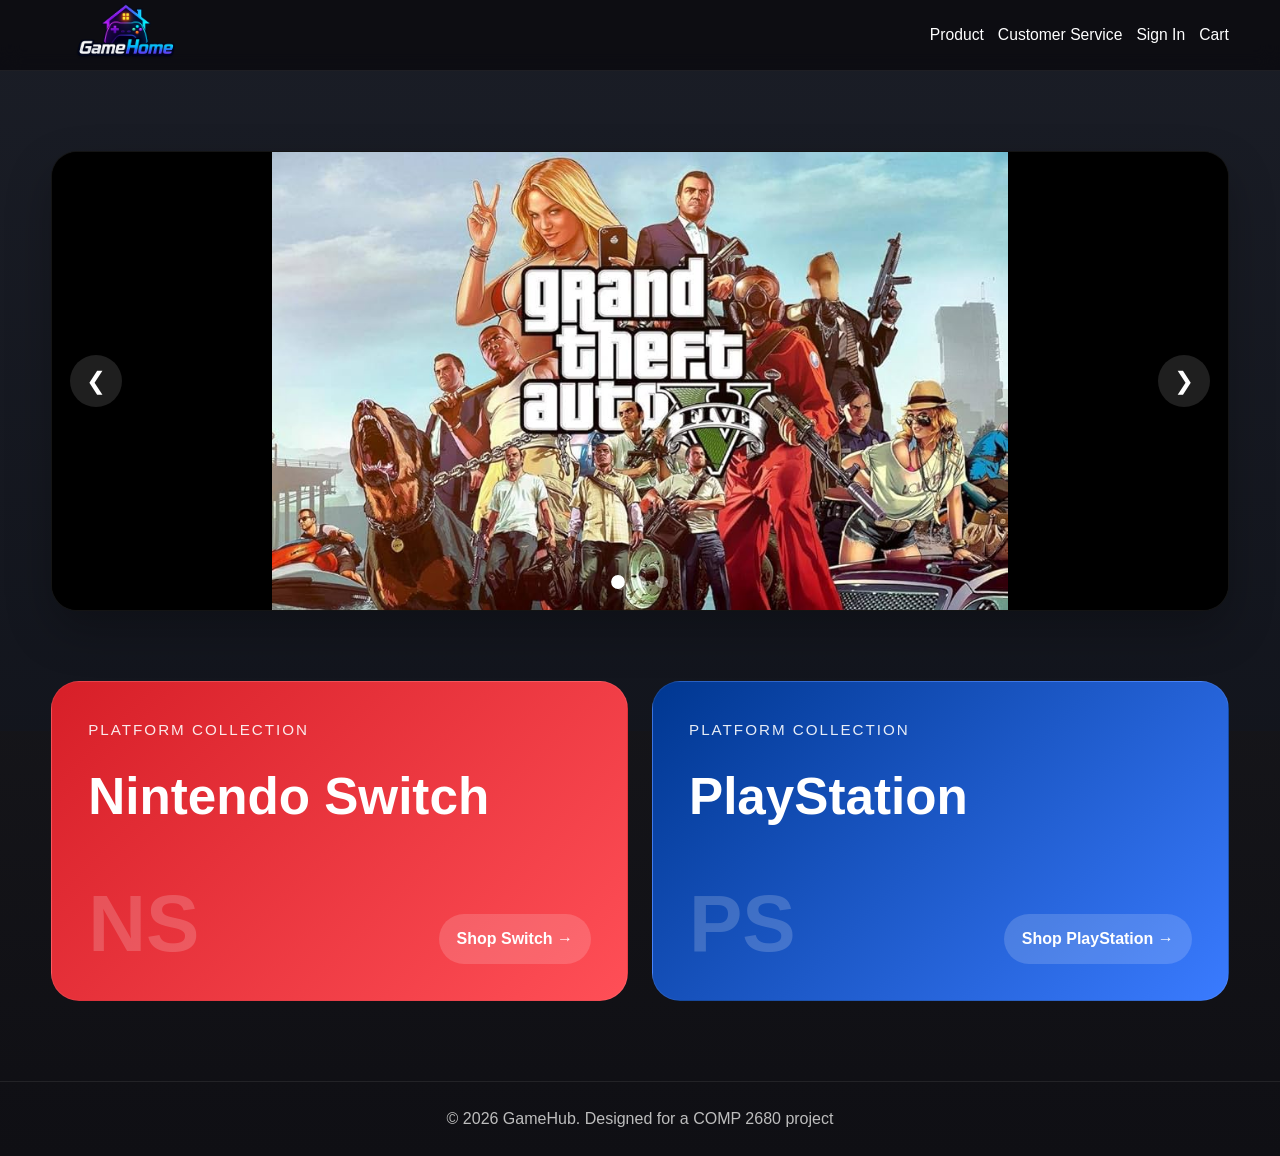
==== index.html @ a8d37136 "index page finished First version" ====
<!DOCTYPE html>
<html lang="en">
<head>
  <meta charset="UTF-8" />
  <meta name="viewport" content="width=device-width, initial-scale=1.0" />
  <title>GameHome</title>
<link rel="stylesheet" href="style.css">
</head>
<body>
  <header>
    <nav class="navbar">
      <a href="index.html" class="logo">
        <img src="logo.png" alt="GameHome">
      </a>
      <ul class="nav-links">
        <li><a href="#">Product</a></li>
        <li><a href="#">Customer Service</a></li>
        <li><a href="#">Sign In</a></li>
        <li><a href="#">Cart</a></li>
      </ul>
    </nav>
  </header>

  <main>
    <section class="hero" id="home">
      <div class="hero-content">
        <div class="banner-slider">
  <button class="banner-arrow left" onclick="prevSlide()">&#10094;</button>

  <div class="banner-track">
    <div class="banner-slide active">
      <img src="gta.jpg" alt="Promotion banner 1">
    </div>

    <div class="banner-slide">
      <img src="re9.avif" alt="Promotion banner 2">
    </div>

    <div class="banner-slide">
      <img src="ark.jpg" alt="Promotion banner 3">
    </div>
  </div>

  <button class="banner-arrow right" onclick="nextSlide()">&#10095;</button>

          <div class="banner-dots">
            <button class="dot active" onclick="showSlide(0)"></button>
            <button class="dot" onclick="showSlide(1)"></button>
            <button class="dot" onclick="showSlide(2)"></button>
          </div>
        </div>
      </div>
    </section>

    <section class="platform-section" id="platforms">
      <div class="platform-wrapper">
        <a href="products.html?platform=ns" class="platform-card ns">
          <div class="platform-top">
            <div class="platform-label">Platform Collection</div>
            <h2>Nintendo Switch</h2>
            <p>
          
            </p>
          </div>
          <div class="platform-bottom">
            <div class="platform-icon">NS</div>
            <span class="platform-link">Shop Switch →</span>
          </div>
        </a>

        <a href="products.html?platform=ps" class="platform-card ps">
          <div class="platform-top">
            <div class="platform-label">Platform Collection</div>
            <h2>PlayStation</h2>
            <p>
            
            </p>
          </div>
          <div class="platform-bottom">
            <div class="platform-icon">PS</div>
            <span class="platform-link">Shop PlayStation →</span>
          </div>
        </a>
      </div>
    </section>

    
  </main>

  <footer>
    <p>© 2026 GameHub. Designed for a COMP 2680 project</p>
  </footer>
  <script>
    const slides = document.querySelectorAll('.banner-slide');
    const dots = document.querySelectorAll('.dot');
    let currentSlide = 0;
    let autoSlide;

    function showSlide(index) {
      if (index < 0) {
        currentSlide = slides.length - 1;
      } else if (index >= slides.length) {
        currentSlide = 0;
      } else {
        currentSlide = index;
      }

      slides.forEach((slide, i) => {
        slide.classList.toggle('active', i === currentSlide);
      });

      dots.forEach((dot, i) => {
        dot.classList.toggle('active', i === currentSlide);
      });
    }

    function nextSlide() {
      showSlide(currentSlide + 1);
      resetAutoSlide();
    }

    function prevSlide() {
      showSlide(currentSlide - 1);
      resetAutoSlide();
    }

    function startAutoSlide() {
      autoSlide = setInterval(() => {
        showSlide(currentSlide + 1);
      }, 3000);
    }

    function resetAutoSlide() {
      clearInterval(autoSlide);
      startAutoSlide();
    }

    dots.forEach((dot, index) => {
      dot.addEventListener('click', () => {
        showSlide(index);
        resetAutoSlide();
      });
    });

    showSlide(0);
    startAutoSlide();
  </script>
</body>
</html>
---- style.css ----
* {
      margin: 0;
      padding: 0;
      box-sizing: border-box;
    }

    body {
        font-family: Arial, Helvetica, sans-serif;
        background: linear-gradient(to bottom, #2a2a2e 0%, #18181c 40%, #0f0f14 100%);
        min-height: 100vh;
        color: white;
        line-height: 1.6;
    }

    a {
      text-decoration: none;
      color: white;
    }

    img {
      max-width: 100%;
      display: block;
    }

    header {
      position: sticky;
      top: 0;
      z-index: 1000;
      background: rgba(10, 10, 15, 0.88);
      backdrop-filter: blur(10px);
      border-bottom: 1px solid rgba(255, 255, 255, 0.08);
    }

    .navbar {
      width: min(1200px, 92%);
      margin: 0 auto;
      display: flex;
      justify-content: space-between;
      align-items: center;
      padding: 10px 0;
      height: 70px;
      overflow: visible;
    }

    .logo img {
        height: 100px;
        width: auto;
        display: block;
    }

    .nav-links {
      display: flex;
      gap: 24px;
      list-style: none;
    }

    .nav-links a {
      transition: 0.3s;
      font-size: 0.98rem;
    }

    .nav-links a:hover {
      color: #66b3ff;
    }
    

    .hero {
      position: relative;
      min-height: 72vh;
      display: flex;
      align-items: center;
      justify-content: center;
      overflow: hidden;
      background: #151821;
      padding: 40px 0 90px;
    }

    .hero video {
      display: none;
    }

    .hero::after {
      content: "";
      position: absolute;
      inset: 0;
      background: linear-gradient(to bottom, rgba(255,255,255,0.02), rgba(0,0,0,0.12));
    }

    .hero-content {
      position: relative;
      z-index: 2;
      width: min(1200px, 92%);
      display: block;
    }

    .hero-text h1 {
      font-size: clamp(2rem, 4vw, 3.4rem);
      margin-bottom: 14px;
      line-height: 1.1;
    }

    .hero-text p {
      max-width: 680px;
      color: #e4e4e4;
      font-size: 1rem;
      margin-bottom: 24px;
    }

    .hero-buttons {
      display: none;
    }

    .btn {
      padding: 14px 24px;
      border-radius: 999px;
      font-weight: bold;
      transition: 0.3s ease;
      display: inline-block;
    }

    .btn-primary {
      background: #ff3b3b;
    }

    .btn-primary:hover {
      background: #ff5f5f;
      transform: translateY(-2px);
    }

    .btn-secondary {
      border: 1px solid rgba(255,255,255,0.35);
      background: rgba(255,255,255,0.08);
    }

    .btn-secondary:hover {
      background: rgba(255,255,255,0.16);
      transform: translateY(-2px);
    }

    .banner-slider {
    position: relative;
    border-radius: 26px;
    overflow: hidden;
    height: 460px;
    background: #000;
    border: 1px solid rgba(255,255,255,0.08);
    box-shadow: 0 20px 45px rgba(0,0,0,0.25);
    }

    .banner-track {
    position: relative;
    width: 100%;
    height: 100%;
    }

    .banner-slide {
    display: none;
    width: 100%;
    height: 460px;
    }

    .banner-slide.active {
    display: block;
    }

    .banner-slide img {
    width: 100%;
    height: 100%;
    object-fit: contain;
    display: block;
    background: #000;    
    }

    .banner-arrow {
      position: absolute;
      top: 50%;
      transform: translateY(-50%);
      width: 52px;
      height: 52px;
      border: none;
      border-radius: 50%;
      background: rgba(255,255,255,0.12);
      color: white;
      font-size: 1.5rem;
      cursor: pointer;
      transition: 0.3s ease;
      z-index: 3;
    }

    .banner-arrow:hover {
      background: rgba(255,255,255,0.24);
    }

    .banner-arrow.left {
      left: 18px;
    }

    .banner-arrow.right {
      right: 18px;
    }

    .banner-dots {
      position: absolute;
      bottom: 22px;
      left: 50%;
      transform: translateX(-50%);
      display: flex;
      gap: 10px;
      z-index: 3;
    }

    .dot {
      width: 12px;
      height: 12px;
      border-radius: 50%;
      border: none;
      background: rgba(255,255,255,0.35);
      cursor: pointer;
      transition: 0.3s ease;
    }

    .dot.active {
      background: white;
      transform: scale(1.15);
    }

    .platform-section {
      position: relative;
      z-index: 5;
      margin-top: -80px;
      padding: 0 0 80px;
    }

    .platform-wrapper {
      width: min(1200px, 92%);
      margin: 0 auto;
      display: grid;
      grid-template-columns: repeat(2, 1fr);
      gap: 24px;
    }

    .platform-card {
      min-height: 320px;
      border-radius: 28px;
      padding: 36px;
      display: flex;
      flex-direction: column;
      justify-content: space-between;
      position: relative;
      overflow: hidden;
      transition: transform 0.35s ease, box-shadow 0.35s ease, filter 0.35s ease;
      border: 1px solid rgba(255,255,255,0.08);
    }

    .platform-card::before {
      content: "";
      position: absolute;
      inset: 0;
      opacity: 0;
      transition: 0.35s ease;
    }

    .platform-card:hover {
      transform: translateY(-8px) scale(1.01);
      box-shadow: 0 20px 50px rgba(0,0,0,0.35);
      filter: brightness(1.08);
    }

    .platform-card:hover::before {
      opacity: 1;
    }

    .ns {
      background: linear-gradient(135deg, #d71f28, #ff4f57);
    }

    .ns::before {
      background: radial-gradient(circle at center, rgba(255,255,255,0.25), transparent 60%);
    }

    .ps {
      background: linear-gradient(135deg, #003791, #3a7bff);
    }

    .ps::before {
      background: radial-gradient(circle at center, rgba(255,255,255,0.22), transparent 60%);
    }

    .platform-top {
      position: relative;
      z-index: 2;
    }

    .platform-label {
      font-size: 0.95rem;
      text-transform: uppercase;
      letter-spacing: 2px;
      opacity: 0.9;
      margin-bottom: 14px;
    }

    .platform-card h2 {
      font-size: clamp(2rem, 4vw, 3.3rem);
      margin-bottom: 12px;
    }

    .platform-card p {
      max-width: 440px;
      font-size: 1rem;
      color: rgba(255,255,255,0.92);
    }

    .platform-bottom {
      position: relative;
      z-index: 2;
      display: flex;
      justify-content: space-between;
      align-items: end;
      margin-top: 30px;
    }

    .platform-icon {
      font-size: 5rem;
      font-weight: bold;
      opacity: 0.18;
      line-height: 1;
    }

    .platform-link {
      background: rgba(255,255,255,0.16);
      padding: 12px 18px;
      border-radius: 999px;
      font-weight: bold;
      transition: 0.3s;
    }

    .platform-link:hover {
      background: rgba(255,255,255,0.28);
    }

    footer {
      border-top: 1px solid rgba(255,255,255,0.08);
      padding: 24px 0;
      text-align: center;
      color: #bdbdbd;
      background: transparent;
    }

    @media (max-width: 980px) {
      .platform-wrapper {
        grid-template-columns: 1fr;
      }

      .hero {
        min-height: auto;
        padding: 40px 0 110px;
      }

      .platform-section {
        margin-top: -50px;
      }

      .nav-links {
        gap: 14px;
        font-size: 0.92rem;
      }

      .banner-slider {
        min-height: 360px;
      }

    }

      .hero {
        min-height: auto;
        padding: 80px 0 120px;
      }

      .platform-section {
        margin-top: -50px;
      }

      .nav-links {
        gap: 14px;
        font-size: 0.92rem;
      }
    

    @media (max-width: 640px) {
      .navbar {
        flex-direction: column;
        gap: 14px;
      }

      .nav-links {
        flex-wrap: wrap;
        justify-content: center;
      }

      .hero-text h1 {
        font-size: 2.2rem;
      }

      .platform-card {
        min-height: 260px;
        padding: 24px;
      }

      .platform-icon {
        font-size: 3.4rem;
      }
    }
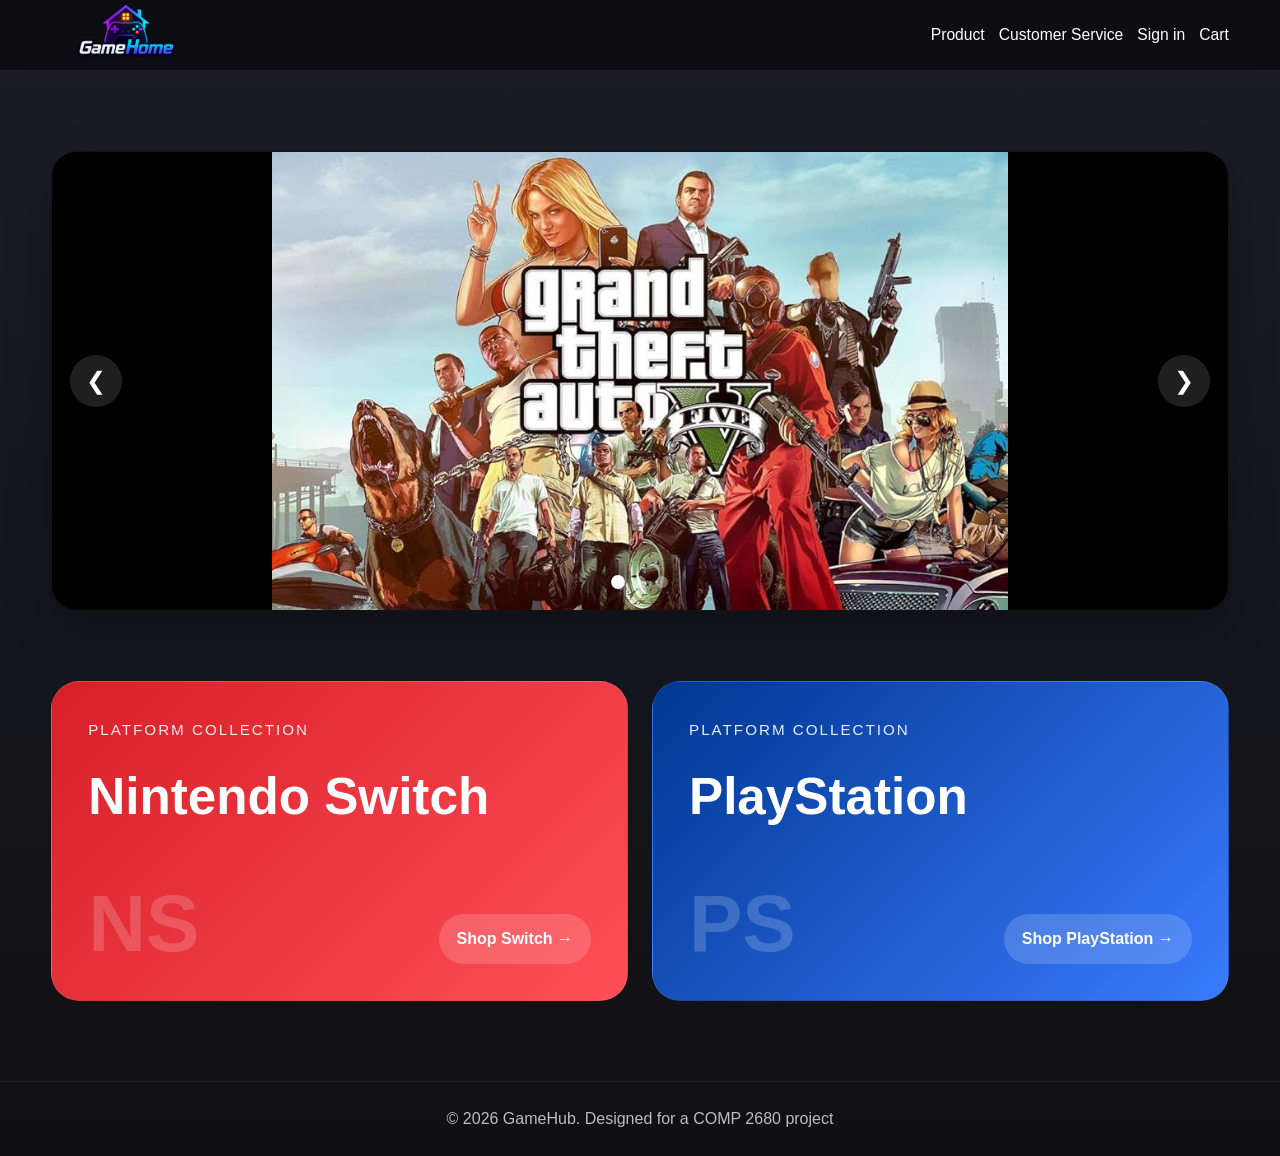
==== commit 569f101b: "Sign in modal done and moved Javascript code to external" ====
--- a/index.html
+++ b/index.html
@@ -13,10 +13,10 @@
         <img src="logo.png" alt="GameHome">
       </a>
       <ul class="nav-links">
-        <li><a href="#">Product</a></li>
-        <li><a href="#">Customer Service</a></li>
-        <li><a href="#">Sign In</a></li>
-        <li><a href="#">Cart</a></li>
+        <li><a href="products.html">Product</a></li>
+        <li><a href="contact.html">Customer Service</a></li>
+        <li><a href="#" title="Sign In" onclick="openModal()">Sign in</a></li>
+        <li><a href="cart.html">Cart</a></li>
       </ul>
     </nav>
   </header>
@@ -90,60 +90,29 @@
   <footer>
     <p>© 2026 GameHub. Designed for a COMP 2680 project</p>
   </footer>
-  <script>
-    const slides = document.querySelectorAll('.banner-slide');
-    const dots = document.querySelectorAll('.dot');
-    let currentSlide = 0;
-    let autoSlide;
+  <div class="modal-overlay" id="modalOverlay" onclick="closeModal()">
+  <div class="modal" onclick="event.stopPropagation()">
+    <button class="modal-close" onclick="closeModal()">✕</button>
+    <h2>Sign In</h2>
+    <p class="modal-sub">Welcome back to GameHome</p>
 
-    function showSlide(index) {
-      if (index < 0) {
-        currentSlide = slides.length - 1;
-      } else if (index >= slides.length) {
-        currentSlide = 0;
-      } else {
-        currentSlide = index;
-      }
+  <div class="input-group">
+    <label>Email</label>
+    <input type="email" id="emailInput" placeholder="Enter your email">
+    <span class="error-msg" id="emailError">Please enter a valid email</span>
+  </div>
 
-      slides.forEach((slide, i) => {
-        slide.classList.toggle('active', i === currentSlide);
-      });
+  <div class="input-group">
+    <label>Password</label>
+    <input type="password" id="passwordInput" placeholder="Enter your password">
+    <span class="error-msg" id="passwordError">Please enter your password</span>
+  </div>
 
-      dots.forEach((dot, i) => {
-        dot.classList.toggle('active', i === currentSlide);
-      });
-    }
-
-    function nextSlide() {
-      showSlide(currentSlide + 1);
-      resetAutoSlide();
-    }
-
-    function prevSlide() {
-      showSlide(currentSlide - 1);
-      resetAutoSlide();
-    }
-
-    function startAutoSlide() {
-      autoSlide = setInterval(() => {
-        showSlide(currentSlide + 1);
-      }, 3000);
-    }
-
-    function resetAutoSlide() {
-      clearInterval(autoSlide);
-      startAutoSlide();
-    }
-
-    dots.forEach((dot, index) => {
-      dot.addEventListener('click', () => {
-        showSlide(index);
-        resetAutoSlide();
-      });
-    });
-
-    showSlide(0);
-    startAutoSlide();
-  </script>
+  <button class="modal-btn" onclick="handleSignIn()">Sign In</button>
+    <p class="modal-footer">Don't have an account? <a href="#">Register</a></p>
+  </div>
+  </div>
+    <div id="modal-container"></div>
+    <script src="script.js"></script>
 </body>
 </html>
--- a/style.css
+++ b/style.css
@@ -1,3 +1,4 @@
+/* Index Page  */
 * {
       margin: 0;
       padding: 0;
@@ -409,4 +410,483 @@
       .platform-icon {
         font-size: 3.4rem;
       }
-    }+    }
+
+
+/* Contact Page  */
+
+.page-banner {
+  padding: 60px 0 30px;
+}
+
+.page-banner-content {
+  width: 92%;
+  max-width: 1200px;
+  margin: 0 auto;
+  background: rgba(255, 255, 255, 0.08);
+  border: 1px solid rgba(255, 255, 255, 0.08);
+  border-radius: 22px;
+  padding: 35px;
+  box-shadow: 0 15px 30px rgba(0, 0, 0, 0.25);
+}
+
+.page-banner h1 {
+  font-size: 2.2rem;
+  margin-bottom: 10px;
+}
+
+.page-banner p {
+  color: #e8e8e8;
+  max-width: 700px;
+}
+
+.contact-section {
+  padding: 20px 0 60px;
+}
+
+.contact-wrapper {
+  width: 92%;
+  max-width: 1200px;
+  margin: 0 auto;
+}
+
+.form-card,
+.contact-support-box,
+.contact-links-box {
+  background: rgba(255, 255, 255, 0.07);
+  border: 1px solid rgba(255, 255, 255, 0.08);
+  border-radius: 24px;
+  padding: 30px;
+  box-shadow: 0 18px 35px rgba(0, 0, 0, 0.28);
+  margin-bottom: 24px;
+}
+
+.form-card h2,
+.contact-support-box h2 {
+  margin-bottom: 10px;
+}
+
+.form-note {
+  color: #ddd;
+  margin-bottom: 20px;
+}
+
+fieldset {
+  border: 1px solid rgba(255, 255, 255, 0.18);
+  border-radius: 16px;
+  padding: 18px;
+  margin-bottom: 20px;
+}
+
+legend {
+  padding: 0 8px;
+  font-weight: bold;
+  color: #ffd54f;
+}
+
+.form-row {
+  margin-bottom: 18px;
+}
+
+.form-row label,
+.group-title {
+  display: block;
+  margin-bottom: 8px;
+  font-weight: bold;
+}
+
+input[type="text"],
+input[type="number"],
+input[type="email"],
+input[type="tel"],
+input[type="date"],
+select,
+textarea {
+  width: 100%;
+  padding: 12px;
+  border: 2px solid #ccc;
+  border-radius: 10px;
+  background-color: #ffffff;
+  color: #222;
+}
+
+input::placeholder,
+textarea::placeholder {
+  color: #888;
+  font-style: italic;
+}
+
+input:focus,
+select:focus,
+textarea:focus {
+  background-color: #fff3a6;
+  border-color: #66b3ff;
+  outline: none;
+}
+
+input:focus:valid,
+select:focus:valid,
+textarea:focus:valid {
+  background-color: rgb(220, 255, 220);
+}
+
+input:focus:invalid,
+select:focus:invalid,
+textarea:focus:invalid {
+  background-color: rgb(255, 232, 233);
+}
+
+.radio-group label,
+.checkbox-row label {
+  display: block;
+  margin-bottom: 10px;
+}
+
+.radio-group input,
+.checkbox-row input {
+  margin-right: 8px;
+}
+
+.button-row {
+  margin-top: 20px;
+}
+
+.button-row input[type="submit"],
+.button-row input[type="reset"] {
+  border: none;
+  border-radius: 999px;
+  padding: 12px 20px;
+  margin-right: 12px;
+  font-weight: bold;
+  cursor: pointer;
+  transition: 0.3s ease;
+}
+
+.button-row input[type="submit"] {
+  background: #ff3b3b;
+  color: white;
+}
+
+.button-row input[type="submit"]:hover {
+  background: #ff5d5d;
+}
+
+.button-row input[type="reset"] {
+  background: #d6d6d6;
+  color: #222;
+}
+
+.success-message {
+  display: none;
+  margin-top: 15px;
+  padding: 12px;
+  border-radius: 10px;
+  background: rgba(90, 200, 120, 0.25);
+  border: 1px solid rgba(90, 200, 120, 0.5);
+  color: #d8ffd8;
+}
+
+.contact-support-box p {
+  margin-bottom: 14px;
+}
+
+.contact-links-box {
+  overflow: hidden;
+}
+
+.contact-links-column {
+  float: left;
+  width: 48%;
+}
+
+.contact-links-column:last-child {
+  float: right;
+}
+
+.contact-links-column h3 {
+  margin-bottom: 15px;
+  color: #ffffff;
+}
+
+.contact-links-column a {
+  display: block;
+  margin-bottom: 12px;
+  color: #bdbdbd;
+  transition: 0.3s ease;
+}
+
+.contact-links-column a:hover {
+  color: #66b3ff;
+}
+
+.contact-links-box::after {
+  content: "";
+  display: table;
+  clear: both;
+}
+
+.shipping-section {
+  padding: 20px 0 60px;
+}
+
+.shipping-container {
+  width: 92%;
+  max-width: 1200px;
+  margin: 0 auto;
+}
+
+.shipping-card,
+.shipping-support,
+.shipping-links-box {
+  background: rgba(255, 255, 255, 0.07);
+  border: 1px solid rgba(255, 255, 255, 0.08);
+  border-radius: 24px;
+  padding: 30px;
+  box-shadow: 0 18px 35px rgba(0, 0, 0, 0.28);
+  margin-bottom: 24px;
+}
+
+.shipping-card h2,
+.shipping-support h2 {
+  margin-bottom: 18px;
+}
+
+.shipping-table {
+  width: 100%;
+  border-collapse: collapse;
+  text-align: left;
+}
+
+.shipping-table th,
+.shipping-table td {
+  border: 1px solid rgba(255, 255, 255, 0.18);
+  padding: 14px;
+}
+
+.shipping-table th {
+  background-color: rgba(58, 123, 255, 0.35);
+}
+
+.shipping-table td {
+  background-color: rgba(255, 255, 255, 0.04);
+}
+
+.shipping-support p {
+  margin-bottom: 14px;
+}
+
+.shipping-links-box {
+  overflow: hidden;
+}
+
+.shipping-links-column {
+  float: left;
+  width: 48%;
+}
+
+.shipping-links-column:last-child {
+  float: right;
+}
+
+.shipping-links-column h3 {
+  margin-bottom: 15px;
+  color: #ffffff;
+}
+
+.shipping-links-column a {
+  display: block;
+  margin-bottom: 12px;
+  color: #bdbdbd;
+  transition: 0.3s ease;
+}
+
+.shipping-links-column a:hover {
+  color: #66b3ff;
+}
+
+.shipping-links-box::after {
+  content: "";
+  display: table;
+  clear: both;
+}
+
+@media (max-width: 900px) {
+  .form-card,
+  .contact-support-box,
+  .contact-links-box,
+  .shipping-card,
+  .shipping-support,
+  .shipping-links-box {
+    padding: 20px;
+  }
+}
+
+@media (max-width: 700px) {
+  .contact-links-column,
+  .shipping-links-column {
+    float: none;
+    width: 100%;
+    margin-bottom: 20px;
+  }
+
+  .contact-links-column:last-child,
+  .shipping-links-column:last-child {
+    float: none;
+  }
+
+  .button-row input[type="submit"],
+  .button-row input[type="reset"] {
+    display: block;
+    width: 100%;
+    margin-bottom: 10px;
+  }
+
+  .shipping-table th,
+  .shipping-table td {
+    padding: 10px;
+    font-size: 0.95rem;
+  }
+}
+.shipping-link a {
+  color: #66b3ff;
+  font-weight: bold;
+}
+
+.shipping-link a:hover {
+  color: #ffffff;
+  text-decoration: underline;
+}
+
+/*modal*/
+.modal-overlay {
+  display: none;
+  position: fixed;
+  inset: 0;
+  background: rgba(0,0,0,0.6);
+  backdrop-filter: blur(4px);
+  z-index: 9999;
+  align-items: center;
+  justify-content: center;
+}
+
+.modal-overlay.active {
+  display: flex;
+}
+
+.modal {
+  background: #1e1e28;
+  border: 1px solid rgba(255,255,255,0.1);
+  border-radius: 20px;
+  padding: 40px;
+  width: min(420px, 90vw);
+  position: relative;
+  animation: popIn 0.25s ease;
+}
+
+@keyframes popIn {
+  from { transform: scale(0.9); opacity: 0; }
+  to   { transform: scale(1);   opacity: 1; }
+}
+
+.modal-close {
+  position: absolute;
+  top: 16px;
+  right: 16px;
+  background: none;
+  border: none;
+  color: rgba(255,255,255,0.5);
+  font-size: 1.1rem;
+  cursor: pointer;
+  transition: color 0.2s;
+}
+
+.modal-close:hover {
+  color: white;
+}
+
+.modal h2 {
+  font-size: 1.6rem;
+  margin-bottom: 6px;
+}
+
+.modal-sub {
+  color: rgba(255,255,255,0.5);
+  font-size: 0.9rem;
+  margin-bottom: 28px;
+}
+
+.input-group {
+  margin-bottom: 18px;
+}
+
+.input-group label {
+  display: block;
+  font-size: 0.88rem;
+  color: rgba(255,255,255,0.7);
+  margin-bottom: 8px;
+}
+
+.input-group input {
+  width: 100%;
+  padding: 12px 16px;
+  border-radius: 10px;
+  border: 1px solid rgba(255,255,255,0.12);
+  background: rgba(255,255,255,0.85);
+  color: black;
+  font-size: 0.95rem;
+  outline: none;
+  transition: border 0.2s;
+}
+
+.input-group input:focus {
+  border-color: #66b3ff;
+}
+
+.modal-btn {
+  width: 100%;
+  padding: 13px;
+  border-radius: 10px;
+  border: none;
+  background: #66b3ff;
+  color: #0f0f14;
+  font-size: 1rem;
+  font-weight: bold;
+  cursor: pointer;
+  margin-top: 8px;
+  transition: background 0.2s, transform 0.2s;
+}
+
+.modal-btn:hover {
+  background: #88c8ff;
+  transform: translateY(-2px);
+}
+
+.modal-footer {
+  text-align: center;
+  margin-top: 20px;
+  font-size: 0.88rem;
+  color: rgba(255,255,255,0.5);
+}
+
+.modal-footer a {
+  color: #66b3ff;
+}
+
+.modal-footer a:hover {
+  text-decoration: underline;
+}
+
+.error-msg {
+  display: none;
+  color: #ff6b6b;
+  font-size: 0.82rem;
+  margin-top: 6px;
+}
+
+.error-msg.show {
+  display: block;
+}
+
+.input-group input.invalid {
+  border-color: #ff6b6b;
+}
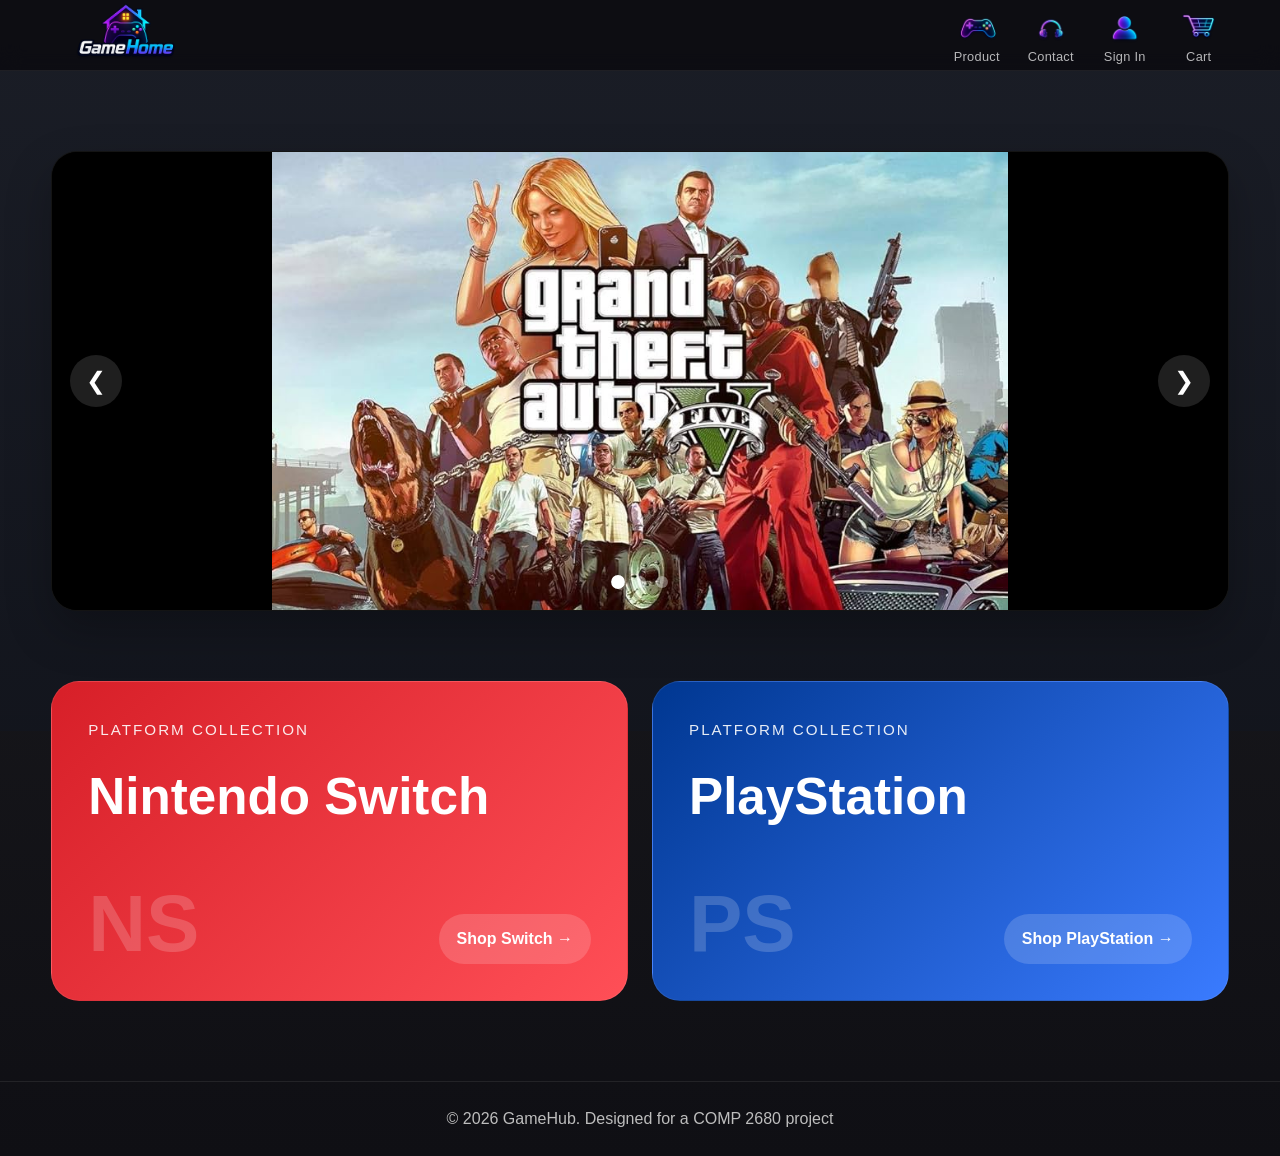
==== commit dab4fc06: "Added nav link style and cart" ====
--- a/index.html
+++ b/index.html
@@ -13,11 +13,31 @@
         <img src="logo.png" alt="GameHome">
       </a>
       <ul class="nav-links">
-        <li><a href="products.html">Product</a></li>
-        <li><a href="contact.html">Customer Service</a></li>
-        <li><a href="#" title="Sign In" onclick="openModal()">Sign in</a></li>
-        <li><a href="cart.html">Cart</a></li>
-      </ul>
+      <li>
+        <a href="products.html" title="Product">
+          <img src="product.png" alt="Product" width="60" height="60">
+          <span>Product</span>
+        </a>
+      </li>
+      <li>
+        <a href="contact.html" title="Customer Service">
+          <img src="contact.png" alt="Customer Service" width="60" height="60">
+          <span>Contact</span>
+        </a>
+      </li>
+      <li>
+        <a href="#" title="Sign In" onclick="openModal()">
+          <img src="sign.png" alt="Sign In" width="60" height="60">
+          <span>Sign In</span>
+        </a>
+      </li>
+      <li>
+        <a href="#" title="Cart" onclick="openCart()">
+          <img src="cart.png" alt="Cart" width="60" height="60">
+          <span>Cart</span>
+        </a>
+      </li>
+    </ul>
     </nav>
   </header>
 
@@ -90,6 +110,7 @@
   <footer>
     <p>© 2026 GameHub. Designed for a COMP 2680 project</p>
   </footer>
+  <!--Sign in modal-->
   <div class="modal-overlay" id="modalOverlay" onclick="closeModal()">
   <div class="modal" onclick="event.stopPropagation()">
     <button class="modal-close" onclick="closeModal()">✕</button>
@@ -113,6 +134,34 @@
   </div>
   </div>
     <div id="modal-container"></div>
-    <script src="script.js"></script>
+    
+    
+  <!-- cart -->
+  <div class="cart-overlay" id="cartOverlay" onclick="closeCart()"></div>
+
+
+  <div class="cart-drawer" id="cartDrawer">
+    <div class="cart-header">
+      <h2>Your Cart</h2>
+      <button class="cart-close" onclick="closeCart()">✕</button>
+    </div>
+
+    <div class="cart-items" id="cartItems">
+
+      <div class="cart-empty" id="cartEmpty">
+        <p>🛒</p>
+        <p>Your cart is empty</p>
+      </div>
+    </div>
+
+    <div class="cart-footer">
+      <div class="cart-total">
+        <span>Total</span>
+        <span id="cartTotal">$0.00</span>
+      </div>
+      <button class="cart-checkout-btn">Checkout</button>
+    </div>
+  </div>
+<script src="script.js"></script>
 </body>
 </html>
--- a/style.css
+++ b/style.css
@@ -51,17 +51,38 @@
 
     .nav-links {
       display: flex;
-      gap: 24px;
+      gap: 8px;
       list-style: none;
     }
 
     .nav-links a {
-      transition: 0.3s;
-      font-size: 0.98rem;
+      display: flex;
+      flex-direction: column;
+      align-items: center;
+      gap: 0px;
+      padding: 0px 0px;
+      border-radius: 12px;
+      outline: none;
+      background: none;
+      border: none;
+      color: rgba(255,255,255,0.7);
+      transition: transform 0.25s ease, box-shadow 0.25s ease, color 0.25s ease;
+    }
+
+    .nav-links a span {
+      font-size: 0.80rem;
+      letter-spacing: 0.3px;
+      margin-top: -15px;
     }
 
     .nav-links a:hover {
+      transform: translateY(-6px);
+      box-shadow: 0 12px 28px rgba(0,0,0,0.5);
       color: #66b3ff;
+    }
+
+    .nav-links a:focus {
+      outline: none;
     }
     
 
@@ -889,4 +910,221 @@
 
 .input-group input.invalid {
   border-color: #ff6b6b;
+}
+
+/* catalog page */
+.catalog {
+  width: 90%;
+  margin: auto;
+  font-family: Arial, sans-serif;
+}
+
+.nav-bar {
+  background-color: black;
+  padding: 20px;
+  text-align: center;
+  margin-bottom: 20px;
+}
+
+
+.filter-bar {
+  background-color: lightblue;
+  padding: 15px;
+  text-align: center;
+  margin-bottom: 20px;
+}
+
+.filter-bar span {
+  margin: 0 10px;
+  font-weight: bold;
+}
+
+.product-grid {
+  display: grid;
+  grid-template-columns: repeat(3, 1fr);
+  gap: 10px;
+}
+
+.product-card {
+  background-color: lightred;
+  border: 1px solid #777;
+  text-align: center;
+  padding: 15px;
+}
+
+.product-card img {
+  width: 100%;
+  height: 150px;
+  object-fit: cover;
+}
+
+.product-card h3 {
+  margin: 10px 0;
+  font-size: 16px;
+}
+
+.product-card p {
+  font-weight: bold;
+}
+
+/*cart*/
+.cart-overlay {
+  display: none;
+  position: fixed;
+  inset: 0;
+  background: rgba(0,0,0,0.5);
+  backdrop-filter: blur(3px);
+  z-index: 8000;
+}
+
+.cart-overlay.active {
+  display: block;
+}
+
+.cart-drawer {
+  position: fixed;
+  top: 0;
+  right: 0;
+  width: 380px;
+  height: 100vh;
+  background: #1e1e28;
+  border-left: 1px solid rgba(255,255,255,0.1);
+  z-index: 9000;
+  display: flex;
+  flex-direction: column;
+  transform: translateX(100%);
+  transition: transform 0.35s ease;
+}
+
+.cart-drawer.active {
+  transform: translateX(0);
+}
+
+.cart-header {
+  display: flex;
+  justify-content: space-between;
+  align-items: center;
+  padding: 24px;
+  border-bottom: 1px solid rgba(255,255,255,0.08);
+}
+
+.cart-header h2 {
+  font-size: 1.3rem;
+}
+
+.cart-close {
+  background: none;
+  border: none;
+  color: rgba(255,255,255,0.5);
+  font-size: 1.1rem;
+  cursor: pointer;
+  transition: color 0.2s;
+}
+
+.cart-close:hover {
+  color: white;
+}
+
+.cart-items {
+  flex: 1;
+  overflow-y: auto;
+  padding: 20px;
+}
+
+.cart-empty {
+  text-align: center;
+  color: rgba(255,255,255,0.35);
+  margin-top: 80px;
+  font-size: 1rem;
+  line-height: 2;
+}
+
+.cart-empty p:first-child {
+  font-size: 3rem;
+}
+
+.cart-item {
+  display: flex;
+  gap: 14px;
+  align-items: center;
+  padding: 14px 0;
+  border-bottom: 1px solid rgba(255,255,255,0.07);
+}
+
+.cart-item img {
+  width: 60px;
+  height: 60px;
+  object-fit: cover;
+  border-radius: 10px;
+}
+
+.cart-item-info {
+  flex: 1;
+}
+
+.cart-item-name {
+  font-size: 0.95rem;
+  font-weight: bold;
+  margin-bottom: 4px;
+}
+
+.cart-item-platform {
+  font-size: 0.8rem;
+  color: rgba(255,255,255,0.45);
+  margin-bottom: 6px;
+}
+
+.cart-item-price {
+  font-size: 0.95rem;
+  color: #66b3ff;
+}
+
+.cart-item-remove {
+  background: none;
+  border: none;
+  color: rgba(255,255,255,0.3);
+  font-size: 1.1rem;
+  cursor: pointer;
+  transition: color 0.2s;
+}
+
+.cart-item-remove:hover {
+  color: #ff6b6b;
+}
+
+.cart-footer {
+  padding: 20px 24px;
+  border-top: 1px solid rgba(255,255,255,0.08);
+}
+
+.cart-total {
+  display: flex;
+  justify-content: space-between;
+  font-size: 1.1rem;
+  font-weight: bold;
+  margin-bottom: 16px;
+}
+
+.cart-checkout-btn {
+  width: 100%;
+  padding: 14px;
+  border-radius: 10px;
+  border: none;
+  background: #66b3ff;
+  color: #0f0f14;
+  font-size: 1rem;
+  font-weight: bold;
+  cursor: pointer;
+  transition: background 0.2s, transform 0.2s;
+}
+
+.cart-checkout-btn:hover {
+  background: #88c8ff;
+  transform: translateY(-2px);
+}
+
+@media (max-width: 480px) {
+  .cart-drawer {
+    width: 100vw;
+  }
 }
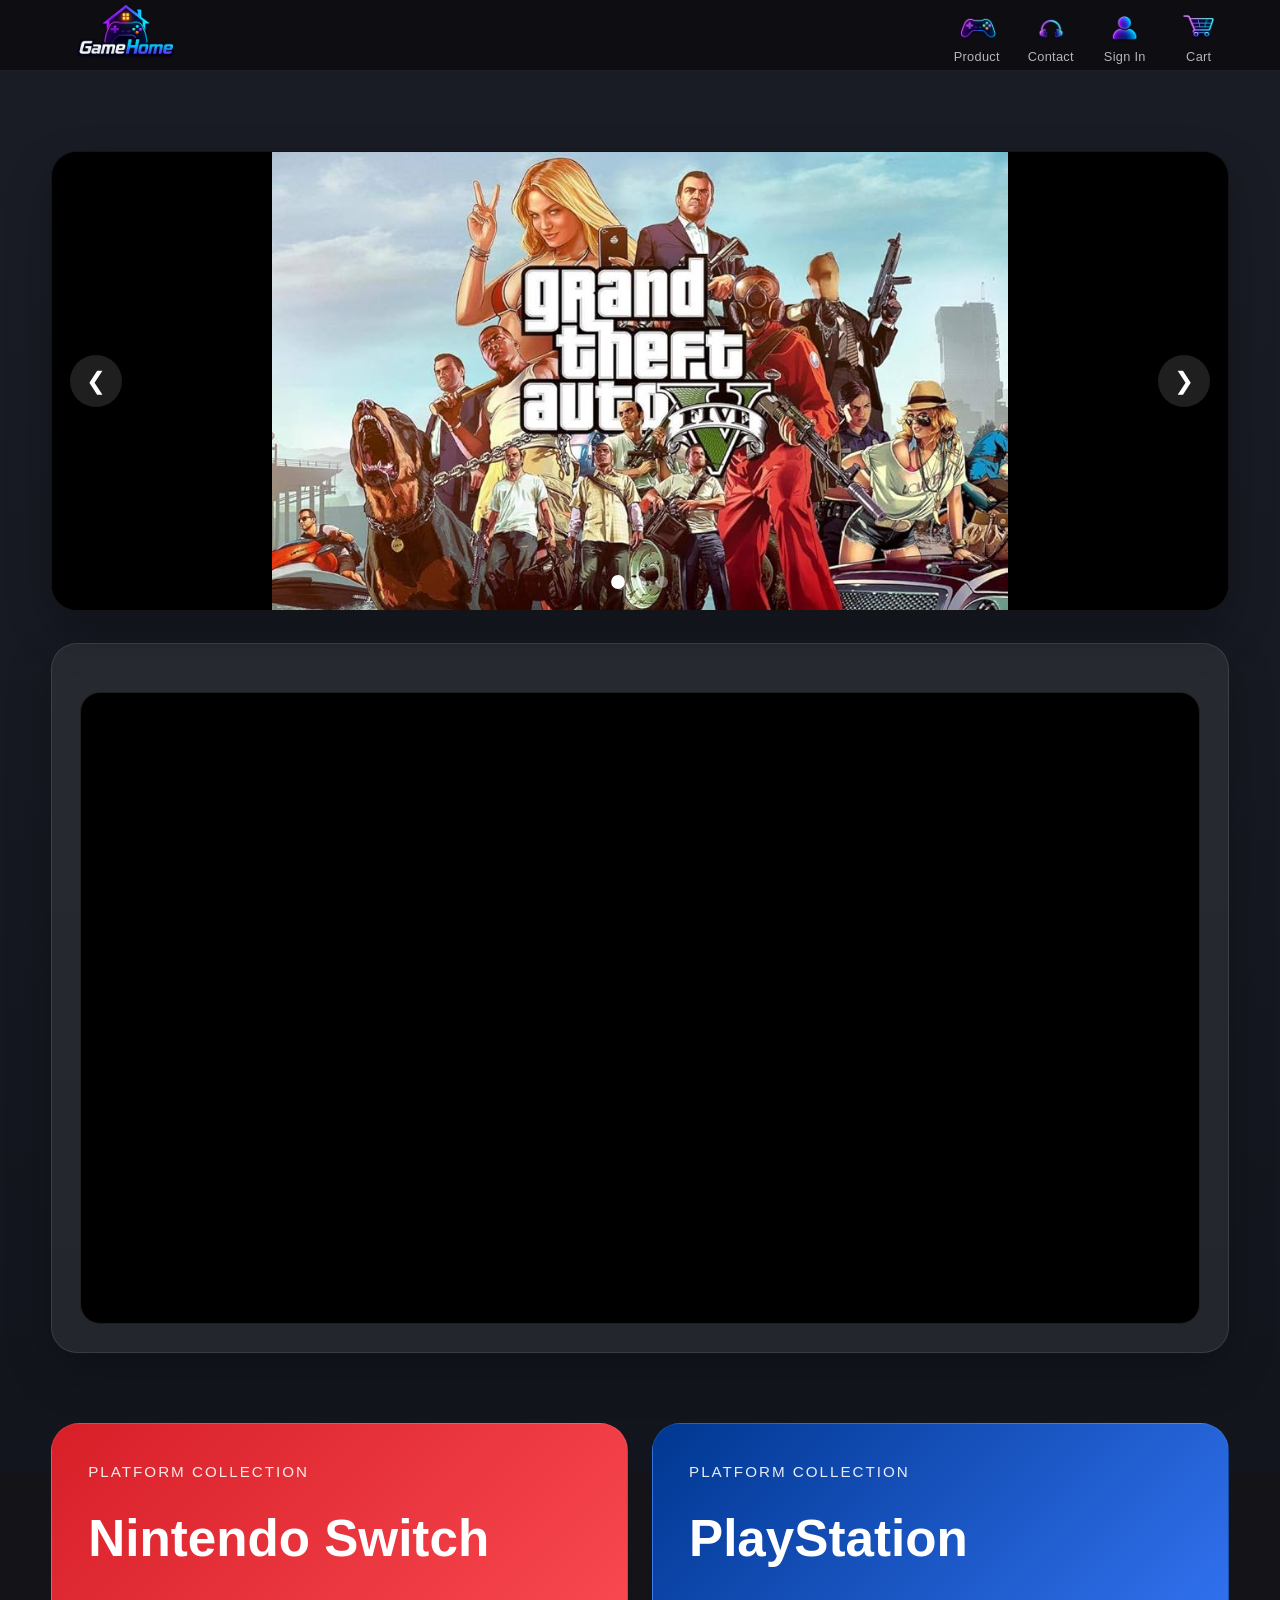
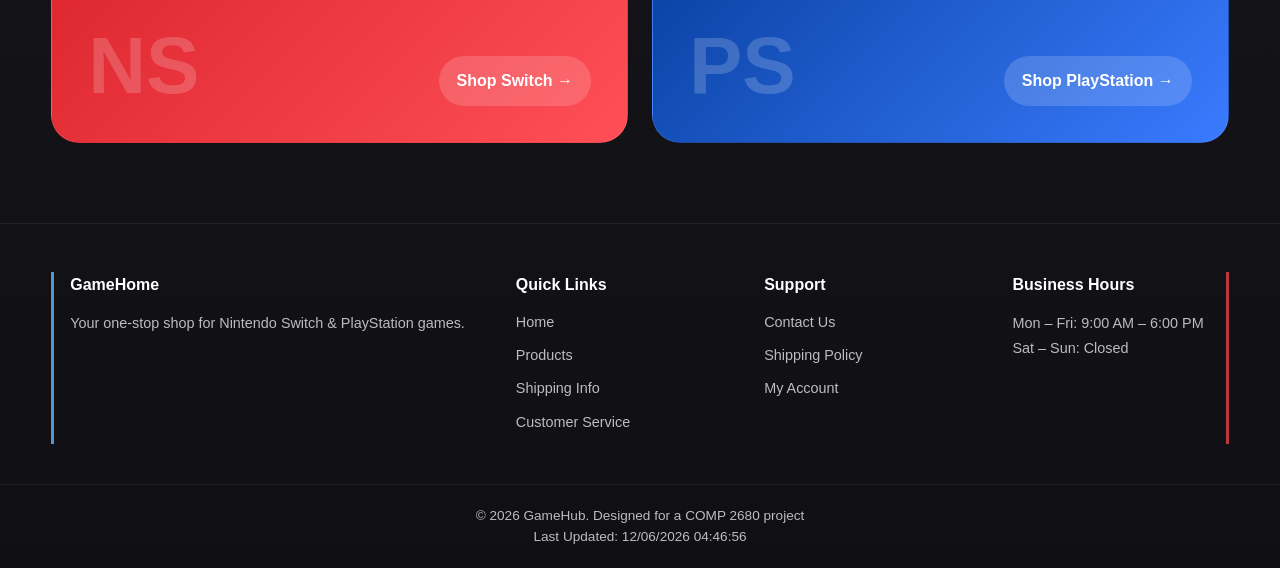
==== commit 5ac538f0: "Final style" ====
--- a/index.html
+++ b/index.html
@@ -12,7 +12,10 @@
       <a href="index.html" class="logo">
         <img src="logo.png" alt="GameHome">
       </a>
-      <ul class="nav-links">
+      <button class="menu-toggle" id="menuToggle" aria-label="Open navigation menu">
+        ☰
+      </button>
+      <ul class="nav-links" id="navLinks">
       <li>
         <a href="products.html" title="Product">
           <img src="product.png" alt="Product" width="60" height="60">
@@ -69,12 +72,29 @@
             <button class="dot" onclick="showSlide(2)"></button>
           </div>
         </div>
+        <!-- embedded video section -->
+        <section class="video-preview">
+          <div class="video-text">
+
+          </div>
+
+          <div class="video-embed-wrapper">
+            <iframe
+              id="js_video_iframe"
+              class="video-embed"
+              src="https://jumpshare.com/embed/JhjYP72Yc9OogHjm15WQ"
+              title="GameHome preview video"
+              allow="fullscreen"
+              allowfullscreen>
+            </iframe>
+          </div>
+        </section>
       </div>
     </section>
 
     <section class="platform-section" id="platforms">
       <div class="platform-wrapper">
-        <a href="products.html?platform=ns" class="platform-card ns">
+        <a href="products.html?platform=nintendo" class="platform-card ns">
           <div class="platform-top">
             <div class="platform-label">Platform Collection</div>
             <h2>Nintendo Switch</h2>
@@ -88,7 +108,7 @@
           </div>
         </a>
 
-        <a href="products.html?platform=ps" class="platform-card ps">
+        <a href="products.html?platform=ps5" class="platform-card ps">
           <div class="platform-top">
             <div class="platform-label">Platform Collection</div>
             <h2>PlayStation</h2>
@@ -107,9 +127,36 @@
     
   </main>
 
-  <footer>
-    <p>© 2026 GameHub. Designed for a COMP 2680 project</p>
-  </footer>
+<footer>
+  <div class="footer-inner">
+    <div class="footer-col">
+      <h3>GameHome</h3>
+      <p>Your one-stop shop for Nintendo Switch &amp; PlayStation games.</p>
+    </div>
+    <div class="footer-col">
+      <h3>Quick Links</h3>
+      <a href="index.html">Home</a>
+      <a href="products.html">Products</a>
+      <a href="shipping.html">Shipping Info</a>
+      <a href="contact.html">Customer Service</a>
+    </div>
+    <div class="footer-col">
+      <h3>Support</h3>
+      <a href="contact.html">Contact Us</a>
+      <a href="shipping.html">Shipping Policy</a>
+      <a href="#">My Account</a>
+    </div>
+    <div class="footer-col">
+      <h3>Business Hours</h3>
+      <p>Mon &ndash; Fri: 9:00 AM &ndash; 6:00 PM</p>
+      <p>Sat &ndash; Sun: Closed</p>
+    </div>
+  </div>
+  <div class="footer-bottom">
+    <p>&copy; 2026 GameHub. Designed for a COMP 2680 project</p>
+    <p id="lastUpdated"></p>
+  </div>
+</footer>
   <!--Sign in modal-->
   <div class="modal-overlay" id="modalOverlay" onclick="closeModal()">
   <div class="modal" onclick="event.stopPropagation()">
--- a/style.css
+++ b/style.css
@@ -41,6 +41,29 @@
       padding: 10px 0;
       height: 70px;
       overflow: visible;
+    }
+
+    /* mobile menu button */
+    .menu-toggle {
+      display: none;
+      background: rgba(255,255,255,0.08);
+      color: white;
+      border: 1px solid rgba(255,255,255,0.18);
+      border-radius: 12px;
+      font-size: 1.8rem;
+      padding: 6px 12px;
+      cursor: pointer;
+      transition: background 0.2s, transform 0.2s;
+    }
+
+    .menu-toggle:hover {
+      background: rgba(255,255,255,0.16);
+      transform: translateY(-2px);
+    }
+
+    .menu-toggle:focus {
+      outline: 2px solid #66b3ff;
+      outline-offset: 4px;
     }
 
     .logo img {
@@ -245,6 +268,75 @@
       background: white;
       transform: scale(1.15);
     }
+    /* embedded video section */
+    .video-preview {
+      margin-top: 32px;
+      width: 100%;
+      background: rgba(255,255,255,0.07);
+      border: 1px solid rgba(255,255,255,0.1);
+      border-radius: 26px;
+      padding: 28px;
+      box-shadow: 0 20px 45px rgba(0,0,0,0.25);
+    }
+
+    .video-text {
+      margin-bottom: 20px;
+    }
+
+    .video-label {
+      color: #66b3ff;
+      font-weight: bold;
+      text-transform: uppercase;
+      letter-spacing: 2px;
+      font-size: 0.85rem;
+      margin-bottom: 8px;
+    }
+
+    .video-text h2 {
+      font-size: clamp(1.6rem, 3vw, 2.4rem);
+      margin-bottom: 10px;
+      text-shadow: 2px 2px 8px rgba(0,0,0,0.5);
+    }
+
+    .video-text p {
+      color: #e4e4e4;
+      max-width: 760px;
+    }
+
+    .video-embed-wrapper {
+      position: relative;
+      padding-bottom: 56.25%;
+      height: 0;
+      overflow: hidden;
+      border-radius: 20px;
+      background: #000;
+      border: 1px solid rgba(255,255,255,0.12);
+    }
+
+    .video-embed {
+      position: absolute;
+      top: 0;
+      left: 0;
+      width: 100%;
+      height: 100%;
+      border: 0;
+    }
+
+    @media (max-width: 640px) {
+  .video-preview {
+    padding: 20px;
+    margin-top: 24px;
+    border-radius: 20px;
+  }
+
+  .video-text h2 {
+    font-size: 1.5rem;
+  }
+
+  .video-embed-wrapper {
+    border-radius: 16px;
+  }
+}
 
     .platform-section {
       position: relative;
@@ -360,13 +452,6 @@
       background: rgba(255,255,255,0.28);
     }
 
-    footer {
-      border-top: 1px solid rgba(255,255,255,0.08);
-      padding: 24px 0;
-      text-align: center;
-      color: #bdbdbd;
-      background: transparent;
-    }
 
     @media (max-width: 980px) {
       .platform-wrapper {
@@ -408,31 +493,72 @@
       }
     
 
-    @media (max-width: 640px) {
-      .navbar {
-        flex-direction: column;
-        gap: 14px;
-      }
-
-      .nav-links {
-        flex-wrap: wrap;
-        justify-content: center;
-      }
-
-      .hero-text h1 {
-        font-size: 2.2rem;
-      }
-
-      .platform-card {
-        min-height: 260px;
-        padding: 24px;
-      }
-
-      .platform-icon {
-        font-size: 3.4rem;
-      }
-    }
-
+@media (max-width: 640px) {
+  .navbar {
+    position: relative;
+    flex-direction: row;
+    height: 70px;
+  }
+
+  .logo img {
+    height: 80px;
+  }
+
+  .menu-toggle {
+    display: block;
+  }
+
+  .nav-links {
+    display: none;
+    position: absolute;
+    top: 70px;
+    right: 0;
+    width: 230px;
+    background: rgba(10, 10, 15, 0.96);
+    border: 1px solid rgba(255,255,255,0.12);
+    border-radius: 16px;
+    padding: 14px;
+    flex-direction: column;
+    align-items: stretch;
+    gap: 10px;
+    z-index: 2000;
+    box-shadow: 0 20px 45px rgba(0,0,0,0.45);
+  }
+
+  .nav-links.open {
+    display: flex;
+  }
+
+  .nav-links a {
+    flex-direction: row;
+    justify-content: flex-start;
+    gap: 12px;
+    padding: 8px 10px;
+  }
+
+  .nav-links a span {
+    margin-top: 0;
+    font-size: 0.9rem;
+  }
+
+  .nav-links img {
+    width: 38px;
+    height: 38px;
+  }
+
+  .hero-text h1 {
+    font-size: 2.2rem;
+  }
+
+  .platform-card {
+    min-height: 260px;
+    padding: 24px;
+  }
+
+  .platform-icon {
+    font-size: 3.4rem;
+  }
+}
 
 /* Contact Page  */
 
@@ -778,6 +904,44 @@
   text-decoration: underline;
 }
 
+.shipping-banner {
+  display: flex;
+  justify-content: space-between;
+  align-items: center;
+  background: linear-gradient(135deg, rgba(58,123,255,0.2), rgba(102,179,255,0.1));
+  border: 1px solid rgba(102,179,255,0.3);
+  border-radius: 20px;
+  padding: 28px 32px;
+  margin-bottom: 24px;
+  flex-wrap: wrap;
+  gap: 16px;
+}
+
+.shipping-banner-text h3 {
+  font-size: 1.2rem;
+  margin-bottom: 6px;
+  color: white;
+}
+
+.shipping-banner-text p {
+  color: #bdbdbd;
+  font-size: 0.95rem;
+}
+
+.shipping-banner-btn {
+  background: #66b3ff;
+  color: #0f0f14;
+  padding: 12px 24px;
+  border-radius: 999px;
+  font-weight: bold;
+  white-space: nowrap;
+  transition: background 0.2s, transform 0.2s;
+}
+
+.shipping-banner-btn:hover {
+  background: #88c8ff;
+  transform: translateY(-2px);
+}
 /*modal*/
 .modal-overlay {
   display: none;
@@ -912,59 +1076,112 @@
   border-color: #ff6b6b;
 }
 
-/* catalog page */
+/* catalog */
 .catalog {
-  width: 90%;
-  margin: auto;
-  font-family: Arial, sans-serif;
-}
-
-.nav-bar {
-  background-color: black;
-  padding: 20px;
-  text-align: center;
-  margin-bottom: 20px;
-}
-
-
+  width: min(1200px, 92%);
+  margin: 0 auto;
+  padding: 40px 0;
+}
+
+.catalog .nav-bar h2 {
+  font-size: 1.8rem;
+  margin-bottom: 24px;
+}
+
+/* filter bar */
 .filter-bar {
-  background-color: lightblue;
-  padding: 15px;
-  text-align: center;
-  margin-bottom: 20px;
-}
-
-.filter-bar span {
-  margin: 0 10px;
-  font-weight: bold;
-}
-
+  display: flex;
+  gap: 14px;
+  margin-bottom: 32px;
+  flex-wrap: wrap;
+}
+
+.filter-bar select,
+.filter-bar input {
+  padding: 10px 16px;
+  border-radius: 10px;
+  border: 1px solid rgba(255,255,255,0.12);
+  background: rgba(255,255,255,0.07);
+  color: white;
+  font-size: 0.95rem;
+  outline: none;
+  transition: border 0.2s;
+}
+
+.filter-bar select:focus,
+.filter-bar input:focus {
+  border-color: #66b3ff;
+  background: rgba(255,255,255,0.07);
+}
+
+.filter-bar input {
+  flex: 1;
+  min-width: 180px;
+}
+
+.filter-bar select option {
+  background: #1e1e28;
+  color: white;
+}
+
+/* product grid */
 .product-grid {
   display: grid;
-  grid-template-columns: repeat(3, 1fr);
-  gap: 10px;
-}
-
+  grid-template-columns: repeat(auto-fill, minmax(220px, 1fr));
+  gap: 24px;
+}
+
+/* product card */
 .product-card {
-  background-color: lightred;
-  border: 1px solid #777;
-  text-align: center;
-  padding: 15px;
+  background: rgba(255,255,255,0.05);
+  border: 1px solid rgba(255,255,255,0.08);
+  border-radius: 18px;
+  overflow: hidden;
+  display: flex;
+  flex-direction: column;
+  transition: transform 0.3s ease, box-shadow 0.3s ease;
+}
+
+.product-card:hover {
+  transform: translateY(-6px);
+  box-shadow: 0 16px 40px rgba(0,0,0,0.4);
 }
 
 .product-card img {
   width: 100%;
-  height: 150px;
+  height: 200px;
   object-fit: cover;
 }
 
 .product-card h3 {
-  margin: 10px 0;
-  font-size: 16px;
+  font-size: 0.95rem;
+  padding: 14px 16px 6px;
+  flex: 1;
 }
 
 .product-card p {
+  font-size: 1rem;
+  color: #66b3ff;
   font-weight: bold;
+  padding: 0 16px 14px;
+}
+
+.add-to-cart {
+  margin: 0 16px 16px;
+  padding: 10px;
+  border-radius: 10px;
+  border: none;
+  background: #66b3ff;
+  color: #0f0f14;
+  font-weight: bold;
+  font-size: 0.95rem;
+  cursor: pointer;
+  transition: background 0.2s, transform 0.2s;
+}
+
+.add-to-cart:hover {
+  background: #88c8ff;
+  transform: translateY(-2px);
 }
 
 /*cart*/
@@ -1127,4 +1344,103 @@
   .cart-drawer {
     width: 100vw;
   }
-}+}
+/*footer*/
+footer {
+  border-top: 1px solid rgba(255,255,255,0.08);
+  padding: 48px 0 0;
+  background: transparent;
+  color: #bdbdbd;
+}
+
+.footer-inner {
+  width: min(1200px, 92%);
+  margin: 0 auto;
+  display: grid;
+  grid-template-columns: 2fr 1fr 1fr 1fr;
+  gap: 32px;
+  padding-bottom: 40px;
+}
+
+.footer-col h3 {
+  color: white;
+  font-size: 1rem;
+  margin-bottom: 14px;
+}
+
+.footer-col p {
+  font-size: 0.9rem;
+  line-height: 1.7;
+  color: #bdbdbd;
+}
+
+.footer-col a {
+  display: block;
+  font-size: 0.9rem;
+  color: #bdbdbd;
+  margin-bottom: 10px;
+  transition: color 0.2s;
+}
+
+.footer-col a:hover {
+  color: #66b3ff;
+}
+
+.footer-bottom {
+  border-top: 1px solid rgba(255,255,255,0.06);
+  padding: 20px 0;
+  text-align: center;
+  font-size: 0.85rem;
+}
+
+.footer-col a:link {
+  color: #bdbdbd;
+}
+
+.footer-col a:visited {
+  color: #9fb7d8;
+}
+
+.footer-col a:active {
+  color: #ffcc66;
+}
+
+.footer-col a:focus {
+  outline: 2px solid #66b3ff;
+  outline-offset: 4px;
+}
+
+.footer-col:first-of-type {
+  border-left: 3px solid hsla(207, 100%, 70%, 0.8);
+  padding-left: 16px;
+}
+
+.footer-col:last-of-type {
+  border-right: 3px solid hsla(0, 100%, 65%, 0.7);
+  padding-right: 16px;
+}
+
+.page-banner h1,
+.catalog h2 {
+  text-shadow: 2px 2px 6px rgba(0,0,0,0.6);
+}
+
+@media (max-width: 768px) {
+  .footer-inner {
+    grid-template-columns: 1fr 1fr;
+  }
+}
+
+@media (max-width: 480px) {
+  .footer-inner {
+    grid-template-columns: 1fr;
+  }
+}
+
+/* catalog no result message */
+.no-result {
+  grid-column: 1 / -1;
+  text-align: center;
+  padding: 2rem;
+  color: #ffffff;
+}
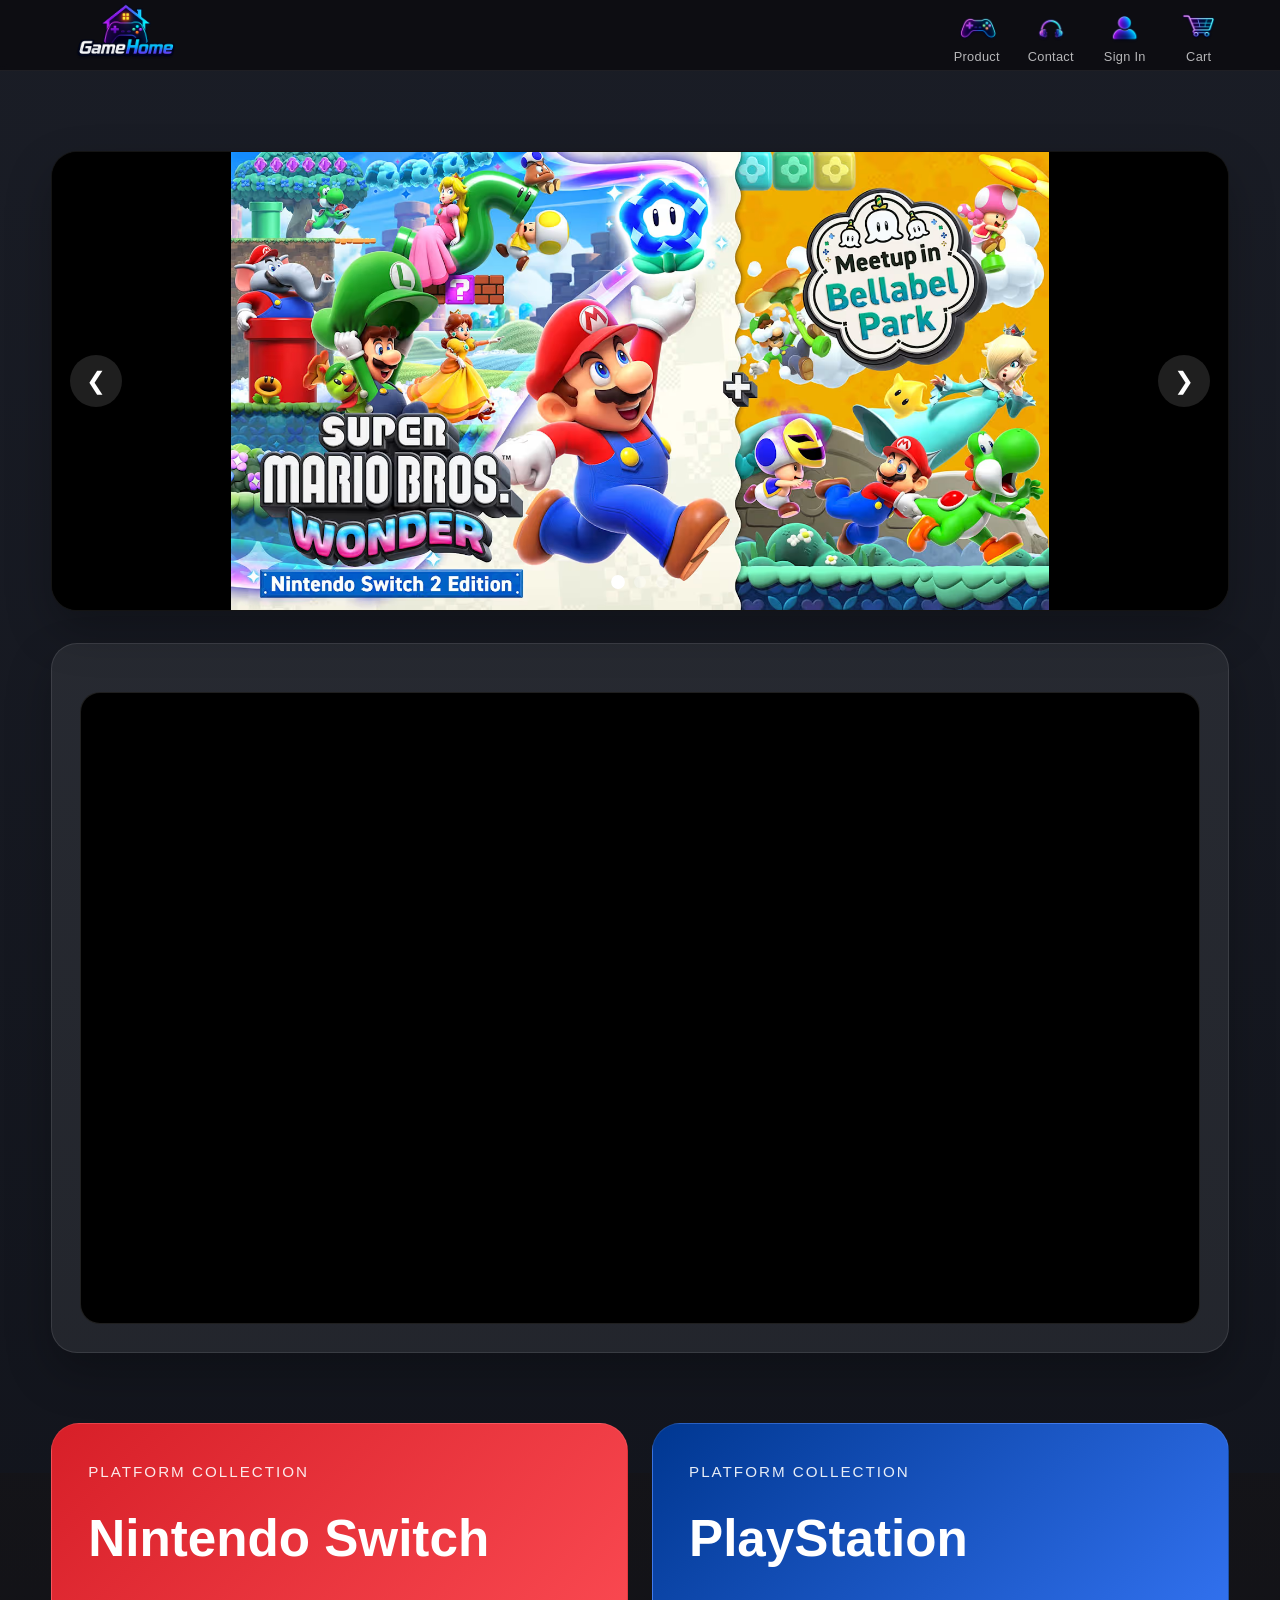
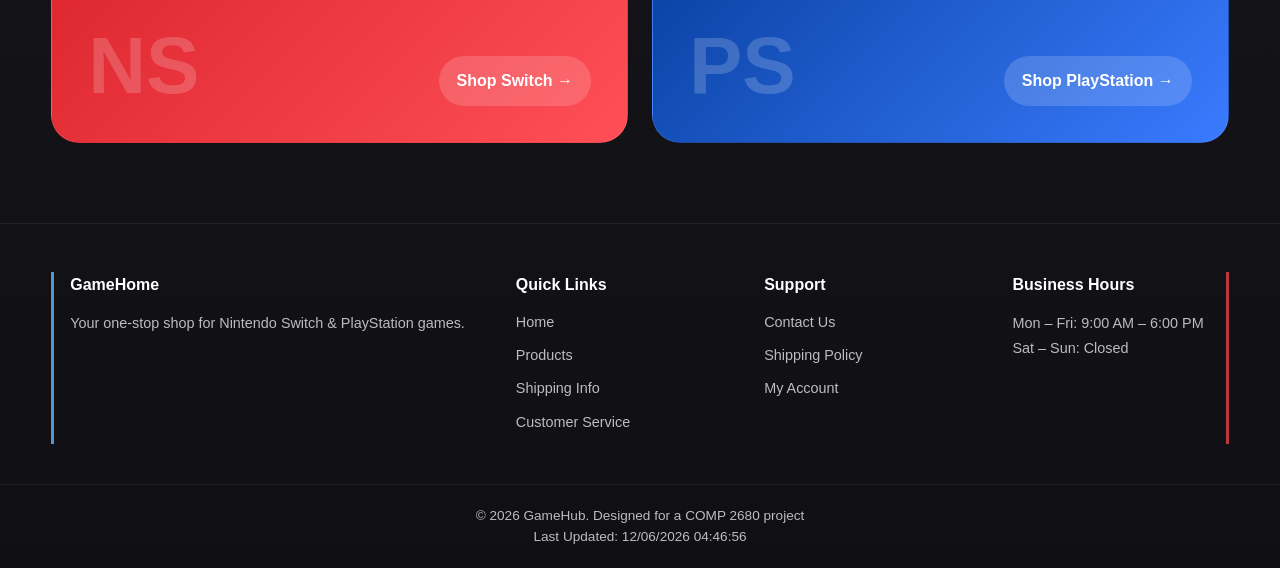
==== commit edeb3358: "1" ====
--- a/index.html
+++ b/index.html
@@ -3,6 +3,8 @@
 <head>
   <meta charset="UTF-8" />
   <meta name="viewport" content="width=device-width, initial-scale=1.0" />
+  <meta name="description" content="GameHome homepage for Nintendo Switch and PlayStation games." />
+  <meta name="author" content="group6" />
   <title>GameHome</title>
 <link rel="stylesheet" href="style.css">
 </head>
@@ -52,15 +54,15 @@
 
   <div class="banner-track">
     <div class="banner-slide active">
-      <img src="gta.jpg" alt="Promotion banner 1">
+      <img src="mario.avif" alt="Promotion banner 1">
     </div>
 
     <div class="banner-slide">
-      <img src="re9.avif" alt="Promotion banner 2">
+      <img src="pokemon.avif" alt="Promotion banner 2">
     </div>
 
     <div class="banner-slide">
-      <img src="ark.jpg" alt="Promotion banner 3">
+      <img src="fifa.jpg" alt="Promotion banner 3">
     </div>
   </div>
 
--- a/style.css
+++ b/style.css
@@ -597,10 +597,10 @@
   margin: 0 auto;
 }
 
-.form-card,
-.contact-support-box,
-.contact-links-box {
-  background: rgba(255, 255, 255, 0.07);
+.form-card {
+  background-image: linear-gradient(rgba(0, 0, 0, 0.72), rgba(0, 0, 0, 0.72)), url("spiderman2.png");
+  background-size: cover;
+  background-position: 25% center;
   border: 1px solid rgba(255, 255, 255, 0.08);
   border-radius: 24px;
   padding: 30px;
@@ -1088,6 +1088,49 @@
   margin-bottom: 24px;
 }
 
+/* product side promotion images */
+.products-page {
+  position: relative;
+}
+
+.side-promo {
+  position: fixed;
+  top: 130px;
+  width: 180px;
+  height: 520px;
+  opacity: 0.35;
+  z-index: 1;
+  pointer-events: none;
+}
+
+.side-promo img {
+  width: 100%;
+  height: 100%;
+  object-fit: cover;
+  border-radius: 22px;
+  box-shadow: 0 20px 45px rgba(0,0,0,0.45);
+}
+
+.side-promo-left {
+  left: 24px;
+}
+
+.side-promo-right {
+  right: 24px;
+}
+
+.catalog {
+  position: relative;
+  z-index: 2;
+}
+
+/* hide side images on smaller screens */
+@media (max-width: 1300px) {
+  .side-promo {
+    display: none;
+  }
+}
+
 /* filter bar */
 .filter-bar {
   display: flex;
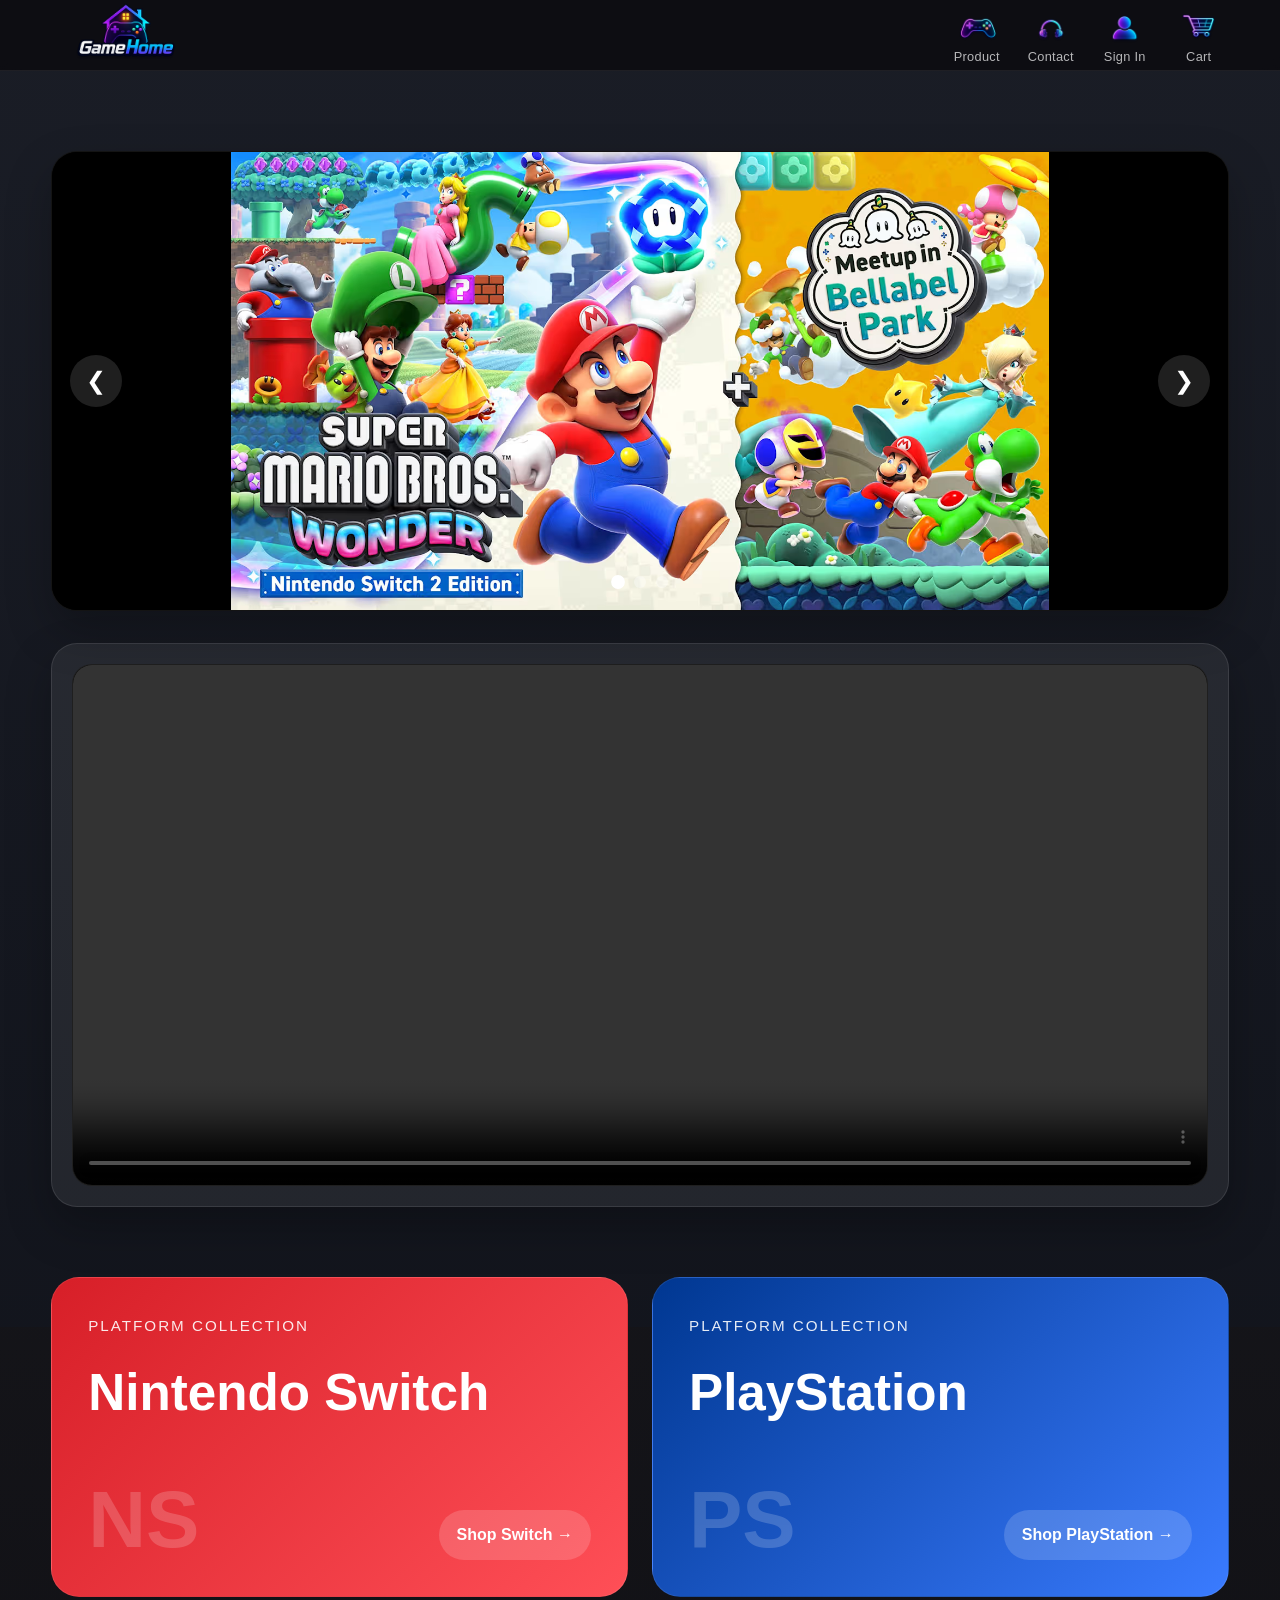
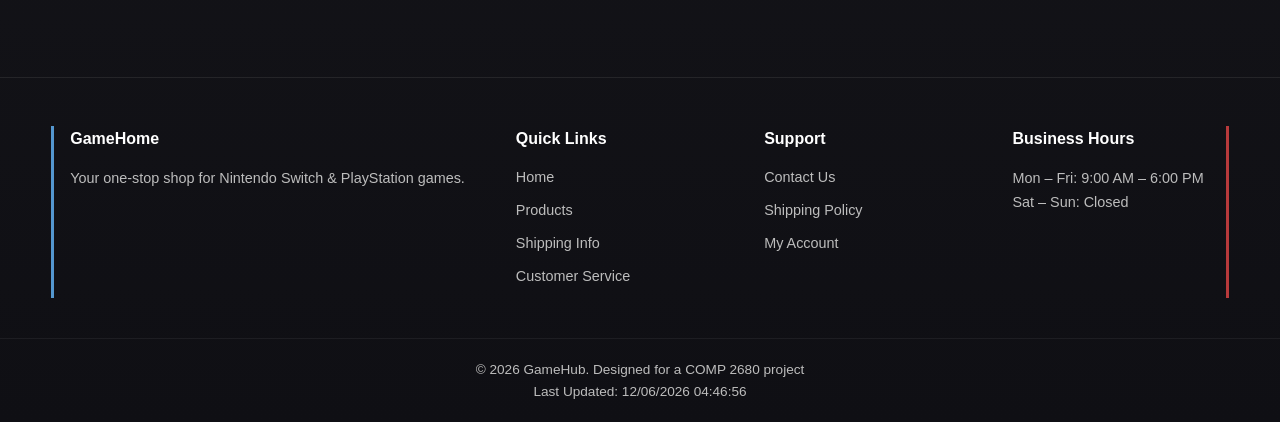
==== commit 4b9eab92: "video problem" ====
--- a/index.html
+++ b/index.html
@@ -76,19 +76,11 @@
         </div>
         <!-- embedded video section -->
         <section class="video-preview">
-          <div class="video-text">
-
-          </div>
-
-          <div class="video-embed-wrapper">
-            <iframe
-              id="js_video_iframe"
-              class="video-embed"
-              src="https://jumpshare.com/embed/JhjYP72Yc9OogHjm15WQ"
-              title="GameHome preview video"
-              allow="fullscreen"
-              allowfullscreen>
-            </iframe>
+          <div class="video-local-wrapper">
+            <video class="video-local" controls muted>
+              <source src="video.mp4" type="video/mp4">
+              Your browser does not support the video tag.
+            </video>
           </div>
         </section>
       </div>
--- a/style.css
+++ b/style.css
@@ -118,10 +118,6 @@
       overflow: hidden;
       background: #151821;
       padding: 40px 0 90px;
-    }
-
-    .hero video {
-      display: none;
     }
 
     .hero::after {
@@ -303,40 +299,48 @@
       max-width: 760px;
     }
 
-    .video-embed-wrapper {
-      position: relative;
-      padding-bottom: 56.25%;
-      height: 0;
+    .video-preview {
+      margin-top: 32px;
+      width: 100%;
+      background: rgba(255,255,255,0.07);
+      border: 1px solid rgba(255,255,255,0.1);
+      border-radius: 26px;
+      padding: 20px;
+      box-shadow: 0 20px 45px rgba(0,0,0,0.25);
+    }
+
+    .video-local-wrapper {
+      width: 100%;
+      border-radius: 20px;
       overflow: hidden;
-      border-radius: 20px;
       background: #000;
       border: 1px solid rgba(255,255,255,0.12);
     }
 
-    .video-embed {
-      position: absolute;
-      top: 0;
-      left: 0;
+    .video-local {
       width: 100%;
-      height: 100%;
-      border: 0;
+      height: 520px;
+      display: block;
+      object-fit: contain;
+      background: #000;
     }
 
     @media (max-width: 640px) {
-  .video-preview {
-    padding: 20px;
-    margin-top: 24px;
-    border-radius: 20px;
-  }
-
-  .video-text h2 {
-    font-size: 1.5rem;
-  }
-
-  .video-embed-wrapper {
-    border-radius: 16px;
-  }
-}
+      .video-preview {
+        padding: 14px;
+        margin-top: 24px;
+        border-radius: 20px;
+      }
+
+      .video-local-wrapper {
+        border-radius: 16px;
+      }
+
+      .video-local {
+        height: 260px;
+      }
+    }
+
 
     .platform-section {
       position: relative;
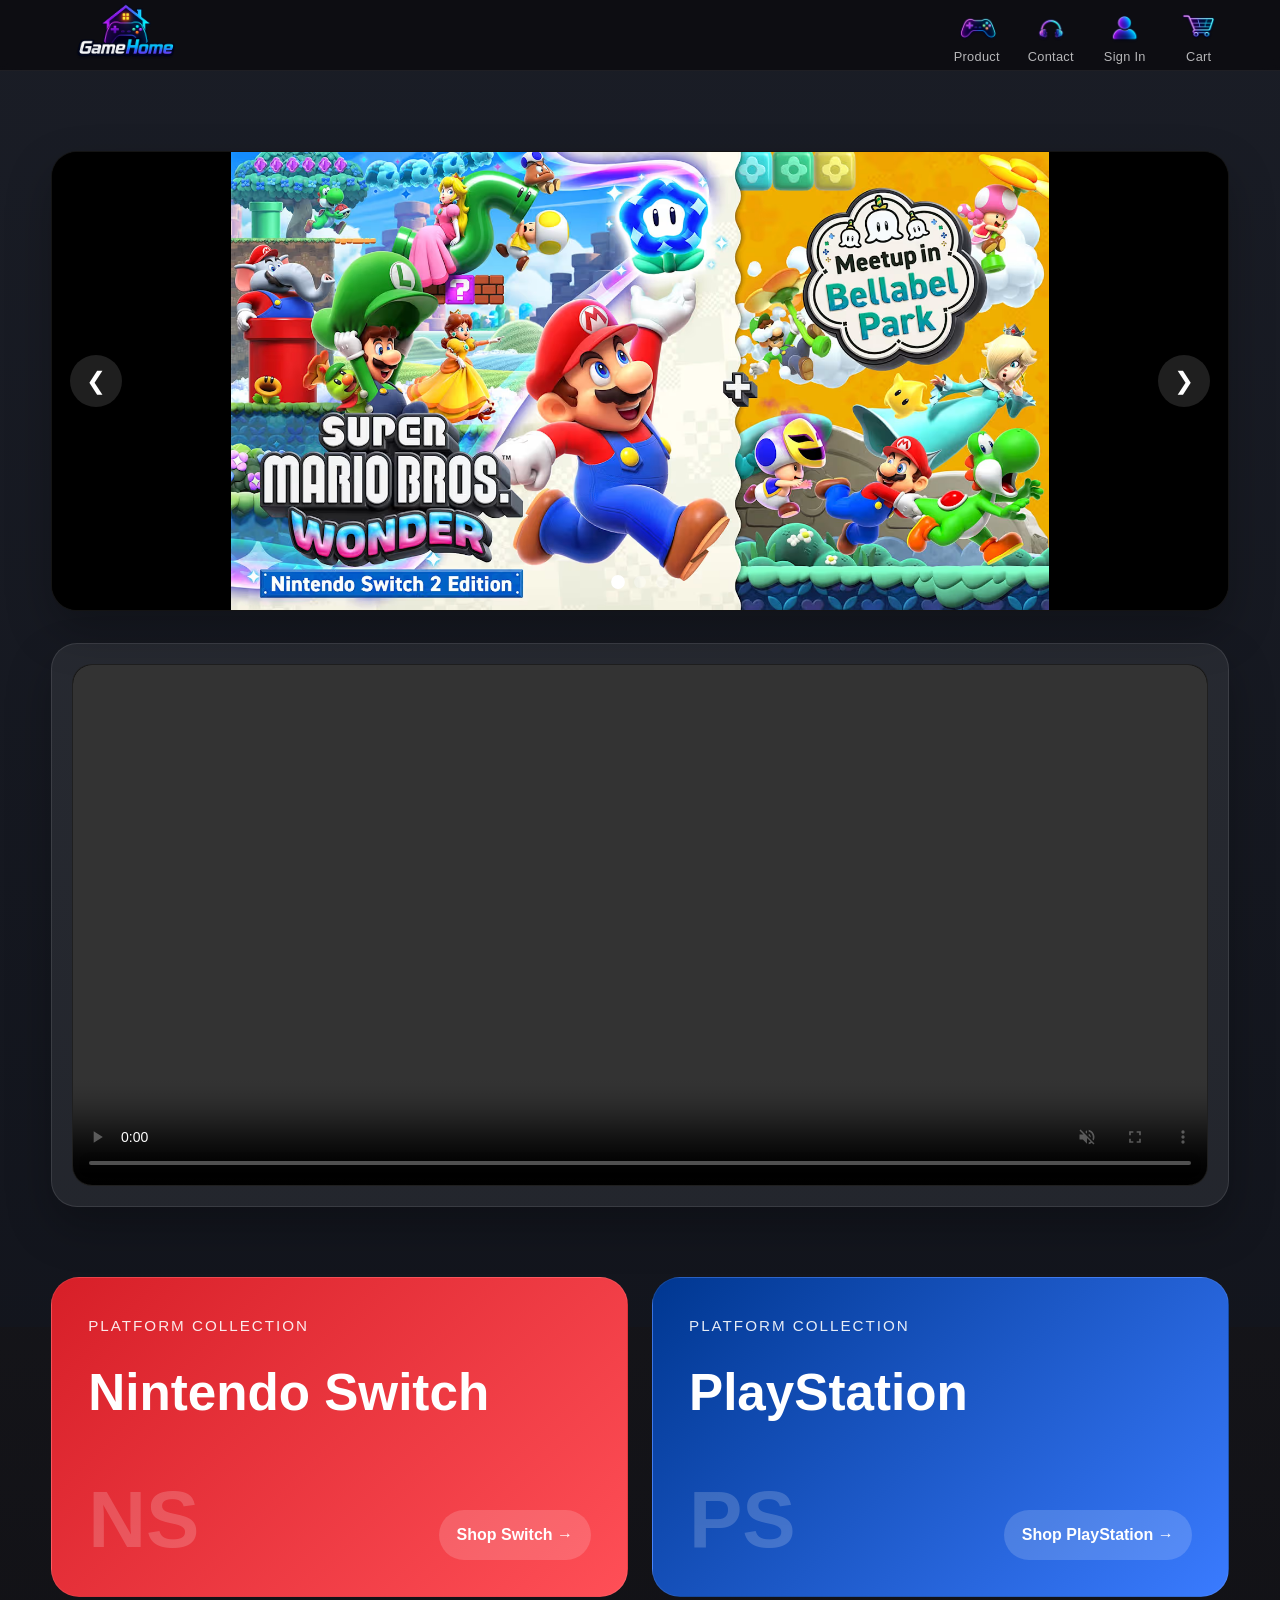
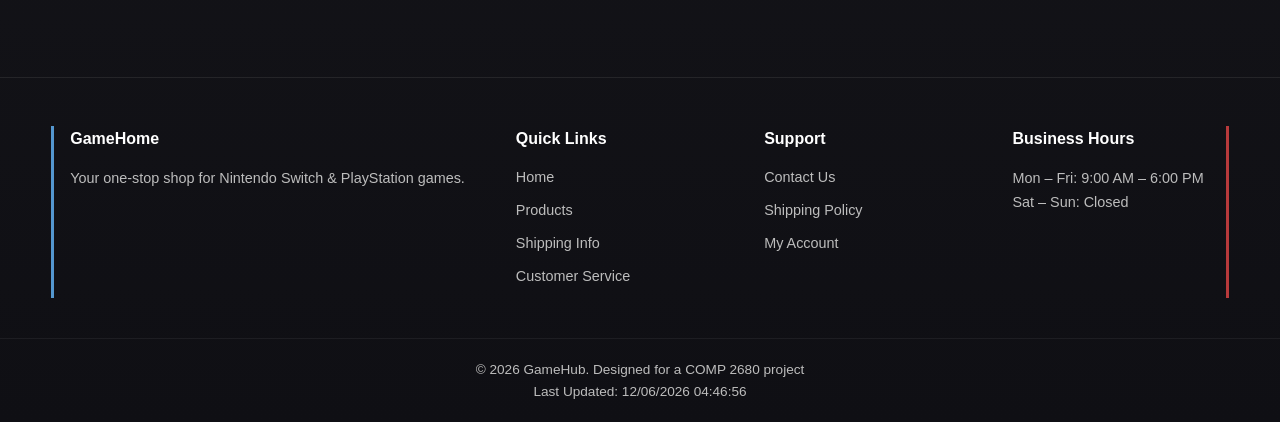
==== commit b1c07f72: "Moved Img and video to folder" ====
--- a/index.html
+++ b/index.html
@@ -12,7 +12,7 @@
   <header>
     <nav class="navbar">
       <a href="index.html" class="logo">
-        <img src="logo.png" alt="GameHome">
+        <img src="assets/logo.png" alt="GameHome">
       </a>
       <button class="menu-toggle" id="menuToggle" aria-label="Open navigation menu">
         ☰
@@ -20,25 +20,25 @@
       <ul class="nav-links" id="navLinks">
       <li>
         <a href="products.html" title="Product">
-          <img src="product.png" alt="Product" width="60" height="60">
+          <img src="assets/product.png" alt="Product" width="60" height="60">
           <span>Product</span>
         </a>
       </li>
       <li>
         <a href="contact.html" title="Customer Service">
-          <img src="contact.png" alt="Customer Service" width="60" height="60">
+          <img src="assets/contact.png" alt="Customer Service" width="60" height="60">
           <span>Contact</span>
         </a>
       </li>
       <li>
         <a href="#" title="Sign In" onclick="openModal()">
-          <img src="sign.png" alt="Sign In" width="60" height="60">
+          <img src="assets/sign.png" alt="Sign In" width="60" height="60">
           <span>Sign In</span>
         </a>
       </li>
       <li>
         <a href="#" title="Cart" onclick="openCart()">
-          <img src="cart.png" alt="Cart" width="60" height="60">
+          <img src="assets/cart.png" alt="Cart" width="60" height="60">
           <span>Cart</span>
         </a>
       </li>
@@ -54,15 +54,15 @@
 
   <div class="banner-track">
     <div class="banner-slide active">
-      <img src="mario.avif" alt="Promotion banner 1">
+      <img src="assets/mario.avif" alt="Promotion banner 1">
     </div>
 
     <div class="banner-slide">
-      <img src="pokemon.avif" alt="Promotion banner 2">
+      <img src="assets/pokemon.avif" alt="Promotion banner 2">
     </div>
 
     <div class="banner-slide">
-      <img src="fifa.jpg" alt="Promotion banner 3">
+      <img src="assets/fifa.jpg" alt="Promotion banner 3">
     </div>
   </div>
 
@@ -78,7 +78,7 @@
         <section class="video-preview">
           <div class="video-local-wrapper">
             <video class="video-local" controls muted>
-              <source src="video.mp4" type="video/mp4">
+              <source src="assets/video.mp4" type="video/mp4">
               Your browser does not support the video tag.
             </video>
           </div>
--- a/style.css
+++ b/style.css
@@ -602,7 +602,7 @@
 }
 
 .form-card {
-  background-image: linear-gradient(rgba(0, 0, 0, 0.72), rgba(0, 0, 0, 0.72)), url("spiderman2.png");
+  background-image: linear-gradient(rgba(0, 0, 0, 0.72), rgba(0, 0, 0, 0.72)), url("assets/spiderman2.png");
   background-size: cover;
   background-position: 25% center;
   border: 1px solid rgba(255, 255, 255, 0.08);
